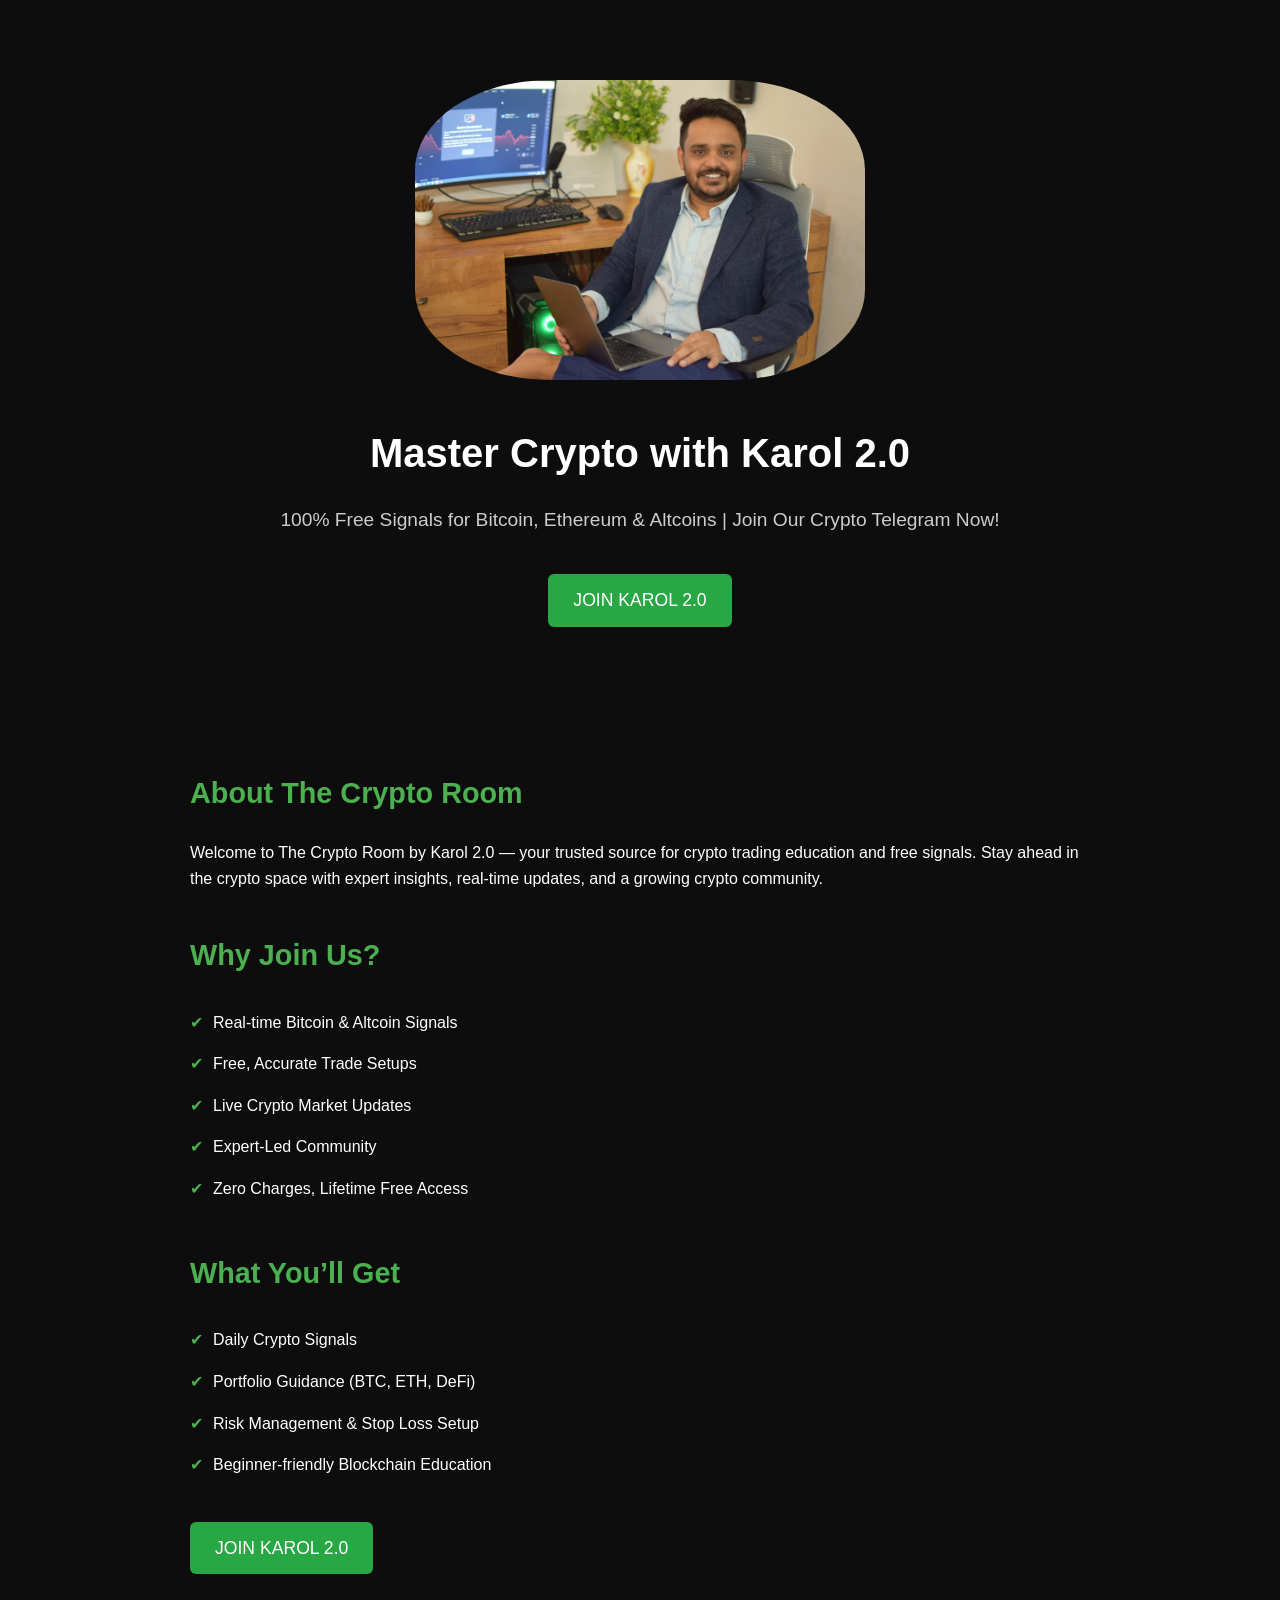
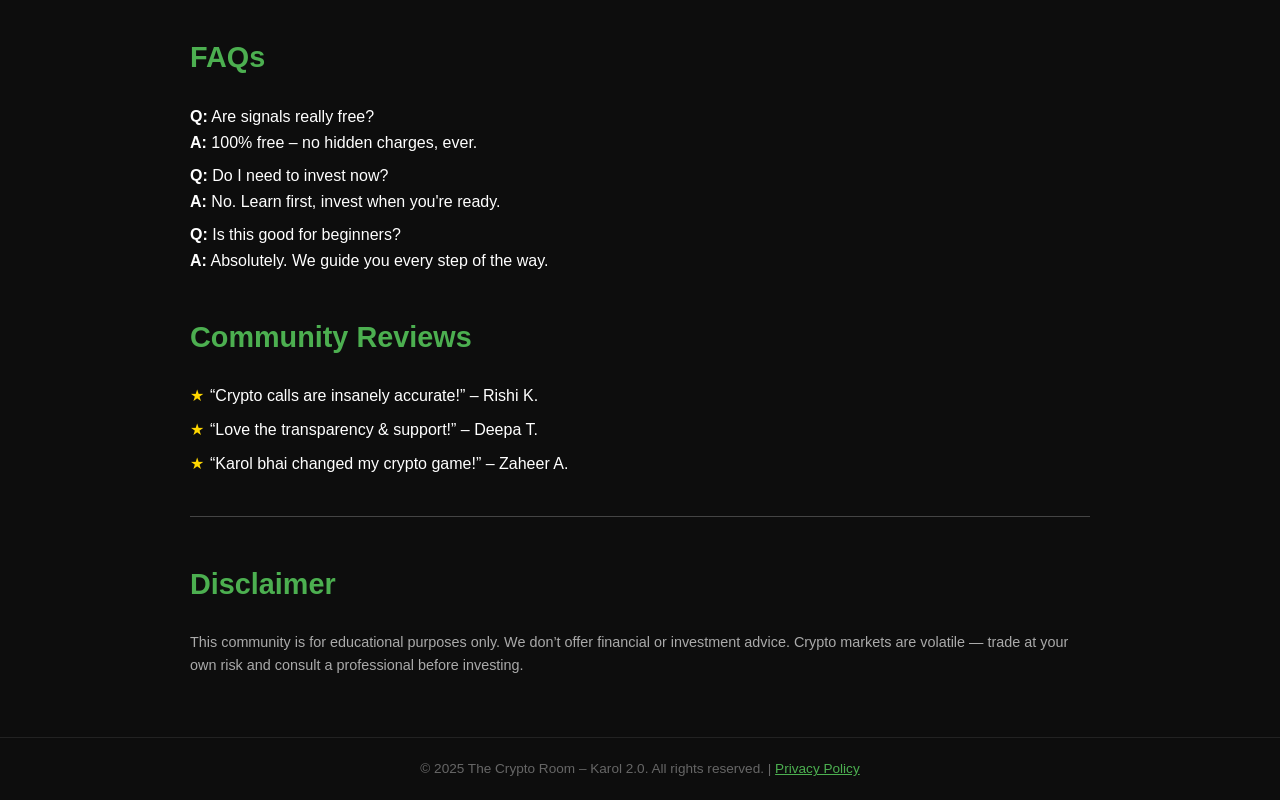
==== index.html @ c9309c20 "Add files via upload" ====
<!DOCTYPE html>
<html lang="en">
<head>
  <meta charset="UTF-8" />
  <meta name="viewport" content="width=device-width, initial-scale=1.0" />
  <title>The Crypto Room - Karol 2.0</title>
  <link rel="icon" href="assets/WhatsApp Image 2025-04-29 at 12.32.06_847dae56.jpg" type="image/jpg" />
  <link rel="stylesheet" href="CSS/style.css"/>
</head>
<body>
  <div class="video-background">
    <video autoplay muted loop id="bgvideo">
      <source src="./assets/video3.mp4" type="video/mp4">
      Your browser does not support the video tag.
    </video>
  </div>

  <div class="main-item">
    <div class="hero">
      <div class="container">
        <img src="assets/WhatsApp Image 2025-04-29 at 12.16.19_76e810af.jpg" alt="Karol Crypto Expert" width="50%" height="50%" style="border-radius: 30%; margin-bottom: 7px;" />
        <h1>Master Crypto with Karol 2.0</h1>
        <p>100% Free Signals for Bitcoin, Ethereum & Altcoins | Join Our Crypto Telegram Now!</p>
        <a href="https://t.me/+zGIlY9Lv2UY3OGQ1" class="cta-button">JOIN KAROL 2.0</a>
      </div>
    </div>

    <div class="container">
      <section>
        <h2>About The Crypto Room</h2>
        <p>Welcome to The Crypto Room by Karol 2.0 — your trusted source for crypto trading education and free signals. Stay ahead in the crypto space with expert insights, real-time updates, and a growing crypto community.</p>
      </section>

      <section>
        <h2>Why Join Us?</h2>
        <ul>
          <li>Real-time Bitcoin & Altcoin Signals</li>
          <li>Free, Accurate Trade Setups</li>
          <li>Live Crypto Market Updates</li>
          <li>Expert-Led Community</li>
          <li>Zero Charges, Lifetime Free Access</li>
        </ul>
      </section>

      <section>
        <h2>What You’ll Get</h2>
        <ul>
          <li>Daily Crypto Signals</li>
          <li>Portfolio Guidance (BTC, ETH, DeFi)</li>
          <li>Risk Management & Stop Loss Setup</li>
          <li>Beginner-friendly Blockchain Education</li>
        </ul>
        <a href="https://t.me/+zGIlY9Lv2UY3OGQ1" class="cta-button">JOIN KAROL 2.0</a>
      </section>

      <section class="faq">
        <h2>FAQs</h2>
        <p><strong>Q:</strong> Are signals really free?<br /><strong>A:</strong> 100% free – no hidden charges, ever.</p>
        <p><strong>Q:</strong> Do I need to invest now?<br /><strong>A:</strong> No. Learn first, invest when you're ready.</p>
        <p><strong>Q:</strong> Is this good for beginners?<br /><strong>A:</strong> Absolutely. We guide you every step of the way.</p>
      </section>

      <section class="reviews">
        <h2>Community Reviews</h2>
        <p class="star">“Crypto calls are insanely accurate!” – Rishi K.</p>
        <p class="star">“Love the transparency & support!” – Deepa T.</p>
        <p class="star">“Karol bhai changed my crypto game!” – Zaheer A.</p>
      </section>

      <section class="disclaimer">
        <h2>Disclaimer</h2>
        <p>This community is for educational purposes only. We don’t offer financial or investment advice. Crypto markets are volatile — trade at your own risk and consult a professional before investing.</p>
      </section>
    </div>

    <footer>
      &copy; 2025 The Crypto Room – Karol 2.0. All rights reserved. | <a href="#" style="color: #4caf50;">Privacy Policy</a>
    </footer>
  </div>
</body>
</html>
---- CSS/style.css ----
body {
      margin: 0;
      font-family: 'Segoe UI', Tahoma, Geneva, Verdana, sans-serif;
      background: #0d0d0d;
      color: #ffffff;
      line-height: 1.6;
      position: relative;
      overflow-x: hidden;
    }
    .video-background {
      position: fixed;
      top: 0;
      left: 0;
      width: 100%;
      height: 100%;
      overflow: hidden;
      z-index: -1;
    }
    #bgvideo {
      width: 100%;
      height: 100%;
      object-fit: cover;
      filter: blur(2px) brightness(0.6);
    }

    .animated-bg {
      position: fixed;
      top: 0;
      left: 0;
      width: 100vw;
      height: 100vh;
      background: linear-gradient(to bottom, rgba(0,0,0,0.85), rgba(0,0,0,0.95)) url('') no-repeat center center fixed;
      background-size: cover;
      z-index: -1;
      animation: flicker 6s infinite ease-in-out;
      opacity: 0.9;
    }

    @keyframes flicker {
      0%, 100% { opacity: 0.9; }
      50% { opacity: 0.85; }
      70% { opacity: 0.92; }
    }

    .container {
      max-width: 900px;
      margin: auto;
      padding: 20px;
    }
    .hero {
      text-align: center;
      padding: 60px 20px;
    }
    .hero h1 {
      font-size: 2.5rem;
      margin-bottom: 10px;
    }
    .hero p {
      font-size: 1.2rem;
      color: #ccc;
    }
    .cta-button {
      display: inline-block;
      background: #28a745;
      color: white;
      padding: 12px 25px;
      margin: 20px 0;
      font-size: 1.1rem;
      text-decoration: none;
      border-radius: 6px;
    }
    section {
      margin-bottom: 40px;
    }
    h2 {
      font-size: 1.8rem;
      color: #4caf50;
    }
    ul {
      list-style: none;
      padding-left: 0;
    }
    ul li {
      padding: 8px 0;
    }
    ul li::before {
      content: '✔';
      color: #4caf50;
      margin-right: 10px;
    }
    .faq p, .reviews p {
      margin: 8px 0;
    }
    .reviews .star::before {
      content: '★';
      color: gold;
      margin-right: 6px;
    }
    .disclaimer {
      font-size: 0.9rem;
      color: #aaa;
      border-top: 1px solid #444;
      padding-top: 20px;
    }
    footer {
      text-align: center;
      font-size: 0.85rem;
      color: #666;
      padding: 20px;
      border-top: 1px solid #222;
    }
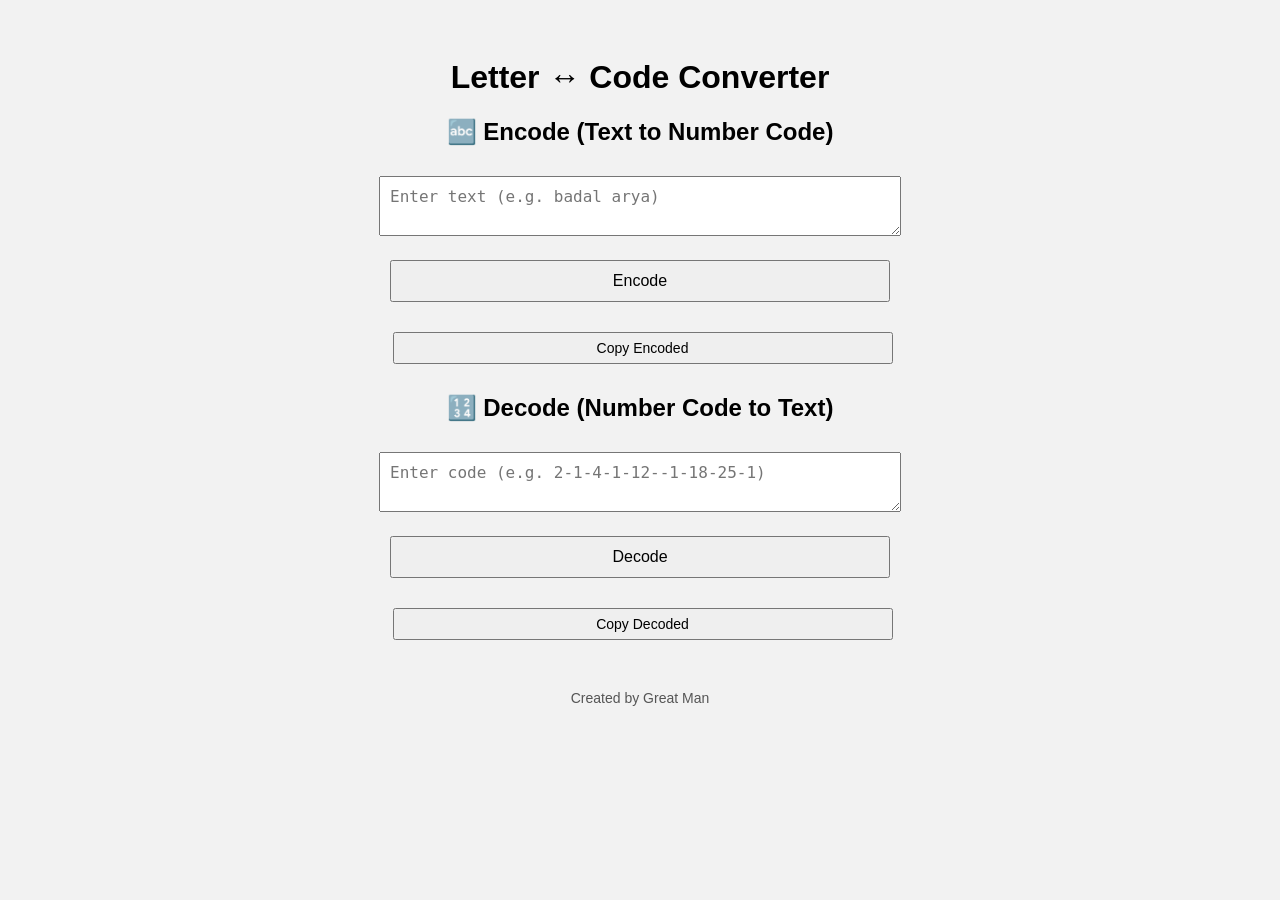
==== commit 55c4b89d: "Update and rename decoder.html to index.html" ====
--- a/index.html
+++ b/index.html
@@ -2,80 +2,107 @@
 <html lang="en">
 <head>
   <meta charset="UTF-8" />
-  <meta name="viewport" content="width=device-width, initial-scale=1.0" />
-  <title>The Crypto Room - Karol 2.0</title>
-  <link rel="icon" href="assets/WhatsApp Image 2025-04-29 at 12.32.06_847dae56.jpg" type="image/jpg" />
-  <link rel="stylesheet" href="CSS/style.css"/>
+  <meta name="viewport" content="width=device-width, initial-scale=1.0"/>
+  <title>Text ↔ Code Converter</title>
+  <style>
+    body {
+      font-family: Arial, sans-serif;
+      padding: 30px;
+      background-color: #f2f2f2;
+      text-align: center;
+    }
+    textarea, button {
+      padding: 10px;
+      margin: 10px 0;
+      font-size: 16px;
+      width: 90%;
+      max-width: 500px;
+    }
+    button.copy-btn {
+      margin-left: 5px;
+      padding: 6px 10px;
+      font-size: 14px;
+      cursor: pointer;
+    }
+    .result-box {
+      font-weight: bold;
+      font-size: 18px;
+      margin-top: 10px;
+      word-wrap: break-word;
+    }
+    footer {
+      margin-top: 40px;
+      font-size: 14px;
+      color: #555;
+    }
+  </style>
 </head>
 <body>
-  <div class="video-background">
-    <video autoplay muted loop id="bgvideo">
-      <source src="./assets/video3.mp4" type="video/mp4">
-      Your browser does not support the video tag.
-    </video>
-  </div>
+  <h1>Letter ↔ Code Converter</h1>
 
-  <div class="main-item">
-    <div class="hero">
-      <div class="container">
-        <img src="assets/WhatsApp Image 2025-04-29 at 12.16.19_76e810af.jpg" alt="Karol Crypto Expert" width="50%" height="50%" style="border-radius: 30%; margin-bottom: 7px;" />
-        <h1>Master Crypto with Karol 2.0</h1>
-        <p>100% Free Signals for Bitcoin, Ethereum & Altcoins | Join Our Crypto Telegram Now!</p>
-        <a href="https://t.me/+zGIlY9Lv2UY3OGQ1" class="cta-button">JOIN KAROL 2.0</a>
-      </div>
-    </div>
+  <!-- Encoder -->
+  <h2>🔤 Encode (Text to Number Code)</h2>
+  <textarea id="textInput" rows="2" placeholder="Enter text (e.g. badal arya)"></textarea><br>
+  <button onclick="encode()">Encode</button>
+  <div class="result-box" id="encodedResult"></div>
+  <button class="copy-btn" onclick="copyText('encodedResult')">Copy Encoded</button>
 
-    <div class="container">
-      <section>
-        <h2>About The Crypto Room</h2>
-        <p>Welcome to The Crypto Room by Karol 2.0 — your trusted source for crypto trading education and free signals. Stay ahead in the crypto space with expert insights, real-time updates, and a growing crypto community.</p>
-      </section>
+  <!-- Decoder -->
+  <h2>🔢 Decode (Number Code to Text)</h2>
+  <textarea id="codeInput" rows="2" placeholder="Enter code (e.g. 2-1-4-1-12--1-18-25-1)"></textarea><br>
+  <button onclick="decode()">Decode</button>
+  <div class="result-box" id="decodedResult"></div>
+  <button class="copy-btn" onclick="copyText('decodedResult')">Copy Decoded</button>
 
-      <section>
-        <h2>Why Join Us?</h2>
-        <ul>
-          <li>Real-time Bitcoin & Altcoin Signals</li>
-          <li>Free, Accurate Trade Setups</li>
-          <li>Live Crypto Market Updates</li>
-          <li>Expert-Led Community</li>
-          <li>Zero Charges, Lifetime Free Access</li>
-        </ul>
-      </section>
+  <footer>
+    <p>Created by Great Man</p>
+  </footer>
 
-      <section>
-        <h2>What You’ll Get</h2>
-        <ul>
-          <li>Daily Crypto Signals</li>
-          <li>Portfolio Guidance (BTC, ETH, DeFi)</li>
-          <li>Risk Management & Stop Loss Setup</li>
-          <li>Beginner-friendly Blockchain Education</li>
-        </ul>
-        <a href="https://t.me/+zGIlY9Lv2UY3OGQ1" class="cta-button">JOIN KAROL 2.0</a>
-      </section>
+  <script>
+    function encode() {
+      const input = document.getElementById("textInput").value.toLowerCase();
+      let result = [];
 
-      <section class="faq">
-        <h2>FAQs</h2>
-        <p><strong>Q:</strong> Are signals really free?<br /><strong>A:</strong> 100% free – no hidden charges, ever.</p>
-        <p><strong>Q:</strong> Do I need to invest now?<br /><strong>A:</strong> No. Learn first, invest when you're ready.</p>
-        <p><strong>Q:</strong> Is this good for beginners?<br /><strong>A:</strong> Absolutely. We guide you every step of the way.</p>
-      </section>
+      for (let char of input) {
+        if (char >= 'a' && char <= 'z') {
+          result.push(char.charCodeAt(0) - 96);
+        } else if (char === ' ') {
+          result.push(''); // for space
+        }
+      }
 
-      <section class="reviews">
-        <h2>Community Reviews</h2>
-        <p class="star">“Crypto calls are insanely accurate!” – Rishi K.</p>
-        <p class="star">“Love the transparency & support!” – Deepa T.</p>
-        <p class="star">“Karol bhai changed my crypto game!” – Zaheer A.</p>
-      </section>
+      document.getElementById("encodedResult").innerText = result.join('-');
+    }
 
-      <section class="disclaimer">
-        <h2>Disclaimer</h2>
-        <p>This community is for educational purposes only. We don’t offer financial or investment advice. Crypto markets are volatile — trade at your own risk and consult a professional before investing.</p>
-      </section>
-    </div>
+    function decode() {
+      const input = document.getElementById("codeInput").value.trim();
+      const parts = input.split('-');
+      let result = '';
 
-    <footer>
-      &copy; 2025 The Crypto Room – Karol 2.0. All rights reserved. | <a href="#" style="color: #4caf50;">Privacy Policy</a>
-    </footer>
-  </div>
+      for (let part of parts) {
+        if (part === '') {
+          result += ' ';
+        } else {
+          const n = parseInt(part);
+          if (!isNaN(n) && n >= 1 && n <= 26) {
+            result += String.fromCharCode(96 + n);
+          } else {
+            result += '?';
+          }
+        }
+      }
+
+      document.getElementById("decodedResult").innerText = result;
+    }
+
+    function copyText(elementId) {
+      const text = document.getElementById(elementId).innerText;
+      if (text) {
+        navigator.clipboard.writeText(text).then(() => {
+          alert("Copied to clipboard!");
+        });
+      }
+    }
+  </script>
 </body>
 </html>
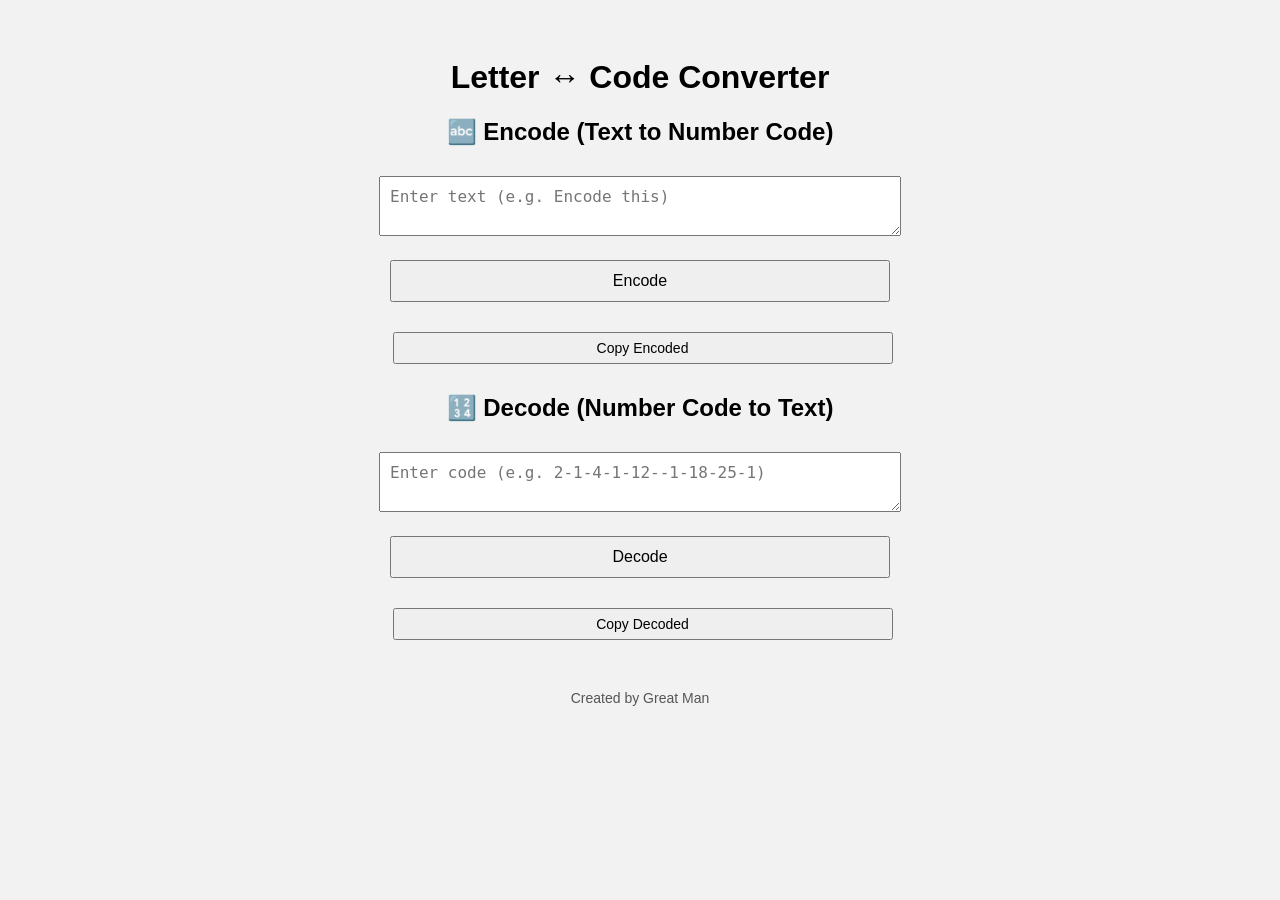
==== commit fc0d12ba: "Update index.html" ====
--- a/index.html
+++ b/index.html
@@ -3,46 +3,15 @@
 <head>
   <meta charset="UTF-8" />
   <meta name="viewport" content="width=device-width, initial-scale=1.0"/>
-  <title>Text ↔ Code Converter</title>
-  <style>
-    body {
-      font-family: Arial, sans-serif;
-      padding: 30px;
-      background-color: #f2f2f2;
-      text-align: center;
-    }
-    textarea, button {
-      padding: 10px;
-      margin: 10px 0;
-      font-size: 16px;
-      width: 90%;
-      max-width: 500px;
-    }
-    button.copy-btn {
-      margin-left: 5px;
-      padding: 6px 10px;
-      font-size: 14px;
-      cursor: pointer;
-    }
-    .result-box {
-      font-weight: bold;
-      font-size: 18px;
-      margin-top: 10px;
-      word-wrap: break-word;
-    }
-    footer {
-      margin-top: 40px;
-      font-size: 14px;
-      color: #555;
-    }
-  </style>
+  <link rel="stylesheet" href="assets/style.css" />
+  <title>Code Language Encoder&Decoder</title>
 </head>
 <body>
   <h1>Letter ↔ Code Converter</h1>
 
   <!-- Encoder -->
   <h2>🔤 Encode (Text to Number Code)</h2>
-  <textarea id="textInput" rows="2" placeholder="Enter text (e.g. badal arya)"></textarea><br>
+  <textarea id="textInput" rows="2" placeholder="Enter text (e.g. Encode this)"></textarea><br>
   <button onclick="encode()">Encode</button>
   <div class="result-box" id="encodedResult"></div>
   <button class="copy-btn" onclick="copyText('encodedResult')">Copy Encoded</button>
--- a/assets/style.css
+++ b/assets/style.css
@@ -0,0 +1,30 @@
+body {
+    font-family: Arial, sans-serif;
+    padding: 30px;
+    background-color: #f2f2f2;
+    text-align: center;
+  }
+  textarea, button {
+    padding: 10px;
+    margin: 10px 0;
+    font-size: 16px;
+    width: 90%;
+    max-width: 500px;
+  }
+  button.copy-btn {
+    margin-left: 5px;
+    padding: 6px 10px;
+    font-size: 14px;
+    cursor: pointer;
+  }
+  .result-box {
+    font-weight: bold;
+    font-size: 18px;
+    margin-top: 10px;
+    word-wrap: break-word;
+  }
+  footer {
+    margin-top: 40px;
+    font-size: 14px;
+    color: #555;
+  }
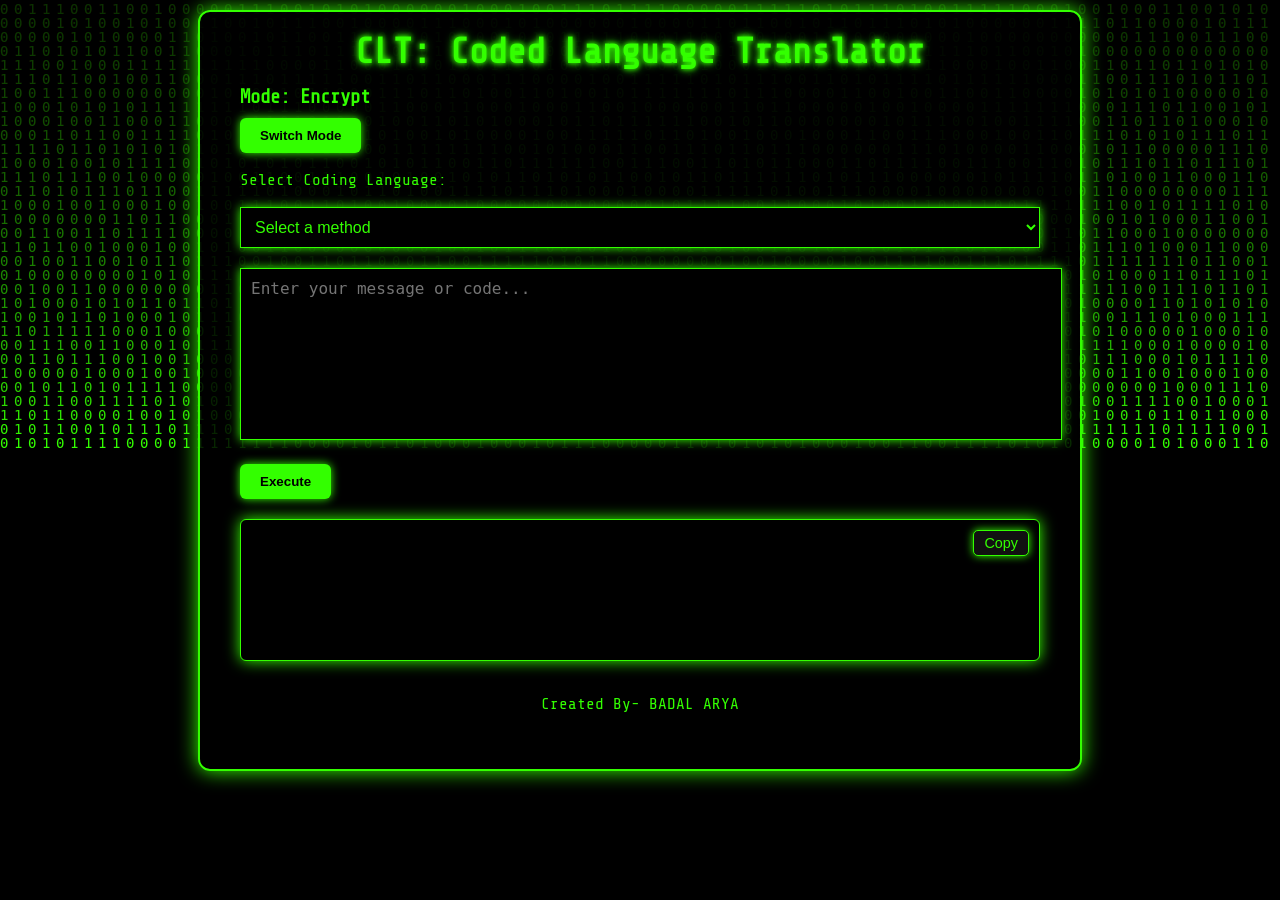
==== commit b9d2e8e1: "Add files via upload" ====
--- a/index.html
+++ b/index.html
@@ -3,75 +3,44 @@
 <head>
   <meta charset="UTF-8" />
   <meta name="viewport" content="width=device-width, initial-scale=1.0"/>
-  <link rel="stylesheet" href="assets/style.css" />
-  <title>Code Language Encoder&Decoder</title>
+  <link rel="stylesheet" href="assets/css/style.css" />
+  <title>MCL - Modern Coded Language</title>
 </head>
 <body>
-  <h1>Letter ↔ Code Converter</h1>
+  <canvas id="matrixCanvas"></canvas>
+  <div class="container">
+    <h1>CLT: Coded Language Translator</h1>
 
-  <!-- Encoder -->
-  <h2>🔤 Encode (Text to Number Code)</h2>
-  <textarea id="textInput" rows="2" placeholder="Enter text (e.g. Encode this)"></textarea><br>
-  <button onclick="encode()">Encode</button>
-  <div class="result-box" id="encodedResult"></div>
-  <button class="copy-btn" onclick="copyText('encodedResult')">Copy Encoded</button>
+    <label class="mode-label">Mode: <span id="mode">Encrypt</span></label>
+    <button class="btn" onclick="toggleMode()">Switch Mode</button>
 
-  <!-- Decoder -->
-  <h2>🔢 Decode (Number Code to Text)</h2>
-  <textarea id="codeInput" rows="2" placeholder="Enter code (e.g. 2-1-4-1-12--1-18-25-1)"></textarea><br>
-  <button onclick="decode()">Decode</button>
-  <div class="result-box" id="decodedResult"></div>
-  <button class="copy-btn" onclick="copyText('decodedResult')">Copy Decoded</button>
+    <br><br><div id="codingWrapper">
+      <label>Select Coding Language:</label>
+      <br><br><select id="codingMethod">
+        <option disabled selected>Select a method</option>
+        <option value="caesar">Caesar Cipher</option>
+        <option value="a1z26">A1Z26</option>
+        <option value="patri">Patri Code</option>
+        <option value="binary">Binary</option>
+        <option value="hex">Hexadecimal</option>
+        <option value="morse">Morse Code</option>
+        <option value="reverse">Reverse Text</option>
+        <option value="base64">Base64</option>
+        <option value="leet">Leet Speak</option>
+        <option value="vigenere">Vigenère Cipher</option>
+        <option value="rot13">ROT13</option>
+      </select>
+    </div>
 
-  <footer>
-    <p>Created by Great Man</p>
-  </footer>
+    <textarea id="messageInput" placeholder="Enter your message or code..."></textarea>
+    <button class="btn" onclick="processMessage()">Execute</button>
 
-  <script>
-    function encode() {
-      const input = document.getElementById("textInput").value.toLowerCase();
-      let result = [];
-
-      for (let char of input) {
-        if (char >= 'a' && char <= 'z') {
-          result.push(char.charCodeAt(0) - 96);
-        } else if (char === ' ') {
-          result.push(''); // for space
-        }
-      }
-
-      document.getElementById("encodedResult").innerText = result.join('-');
-    }
-
-    function decode() {
-      const input = document.getElementById("codeInput").value.trim();
-      const parts = input.split('-');
-      let result = '';
-
-      for (let part of parts) {
-        if (part === '') {
-          result += ' ';
-        } else {
-          const n = parseInt(part);
-          if (!isNaN(n) && n >= 1 && n <= 26) {
-            result += String.fromCharCode(96 + n);
-          } else {
-            result += '?';
-          }
-        }
-      }
-
-      document.getElementById("decodedResult").innerText = result;
-    }
-
-    function copyText(elementId) {
-      const text = document.getElementById(elementId).innerText;
-      if (text) {
-        navigator.clipboard.writeText(text).then(() => {
-          alert("Copied to clipboard!");
-        });
-      }
-    }
-  </script>
+    <div class="output" id="outputBox">
+      <button class="copy-btn" onclick="copyToClipboard()">Copy</button>
+      <div id="resultText"></div>
+    </div>
+    <br><p style="text-align: center;">Created By- BADAL ARYA</p>
+  </div>
+  <script src="assets/js/script.js"></script>
 </body>
 </html>
--- a/assets/css/style.css
+++ b/assets/css/style.css
@@ -0,0 +1,112 @@
+
+@import url('https://fonts.googleapis.com/css2?family=Share+Tech+Mono&display=swap');
+body {
+    margin: 0;
+    padding: 0;
+    font-family: 'Share Tech Mono', monospace;
+    background: black;
+    color: #33ff00;
+    overflow: hidden;
+  }
+
+  canvas {
+    position: fixed;
+    top: 0;
+    left: 0;
+    z-index: -1;
+  }
+
+  .container {
+    max-width: 800px;
+    margin: 10px auto;
+    padding: 40px;
+    background-color: rgba(0, 0, 0, 0.85);
+    border: 2px solid #33ff00;
+    border-radius: 12px;
+    box-shadow: 0 0 20px #33ff00;
+  }
+
+  h1 {
+    margin-top: -20px;
+    text-align: center;
+    font-size: 2.2rem;
+    text-shadow: 0 0 5px #33ff00, 0 0 10px #33ff00;
+    animation: flicker 2s infinite alternate;
+  }
+
+  @keyframes flicker {
+    0% { opacity: 1; }
+    50% { opacity: 0.7; }
+    100% { opacity: 1; }
+  }
+
+  .mode-label {
+    margin-top: -10px;
+    font-weight: bold;
+    margin-bottom: 10px;
+    display: block;
+    font-size: 1.2rem;
+  }
+
+  textarea, select {
+    width: 100%;
+    background-color: #000;
+    color: #33ff00;
+    border: 1px solid #33ff00;
+    padding: 10px;
+    font-size: 1rem;
+    margin-bottom: 20px;
+    resize: none;
+    box-shadow: 0 0 10px #33ff00;
+  }
+
+  textarea {
+    height: 150px;
+  }
+
+  .btn {
+    background-color: #33ff00;
+    color: #000;
+    padding: 10px 20px;
+    font-weight: bold;
+    cursor: pointer;
+    margin-right: 10px;
+    border: none;
+    border-radius: 6px;
+    transition: background-color 0.3s;
+    box-shadow: 0 0 10px #33ff00;
+  }
+
+  .btn:hover {
+    background-color: #28cc00;
+  }
+
+  .output {
+    margin-top: 20px;
+    font-size: 1.2rem;
+    white-space: pre-wrap;
+    background-color: #000;
+    border: 1px solid #33ff00;
+    padding: 15px;
+    border-radius: 6px;
+    position: relative;
+    box-shadow: 0 0 15px #33ff00;
+  }
+
+  .copy-btn {
+    position: absolute;
+    top: 10px;
+    right: 10px;
+    background: #111;
+    color: #33ff00;
+    border: 1px solid #33ff00;
+    padding: 4px 10px;
+    font-size: 0.9rem;
+    border-radius: 5px;
+    cursor: pointer;
+    box-shadow: 0 0 8px #33ff00;
+  }
+
+  select {
+    background-color: #000;
+  }
